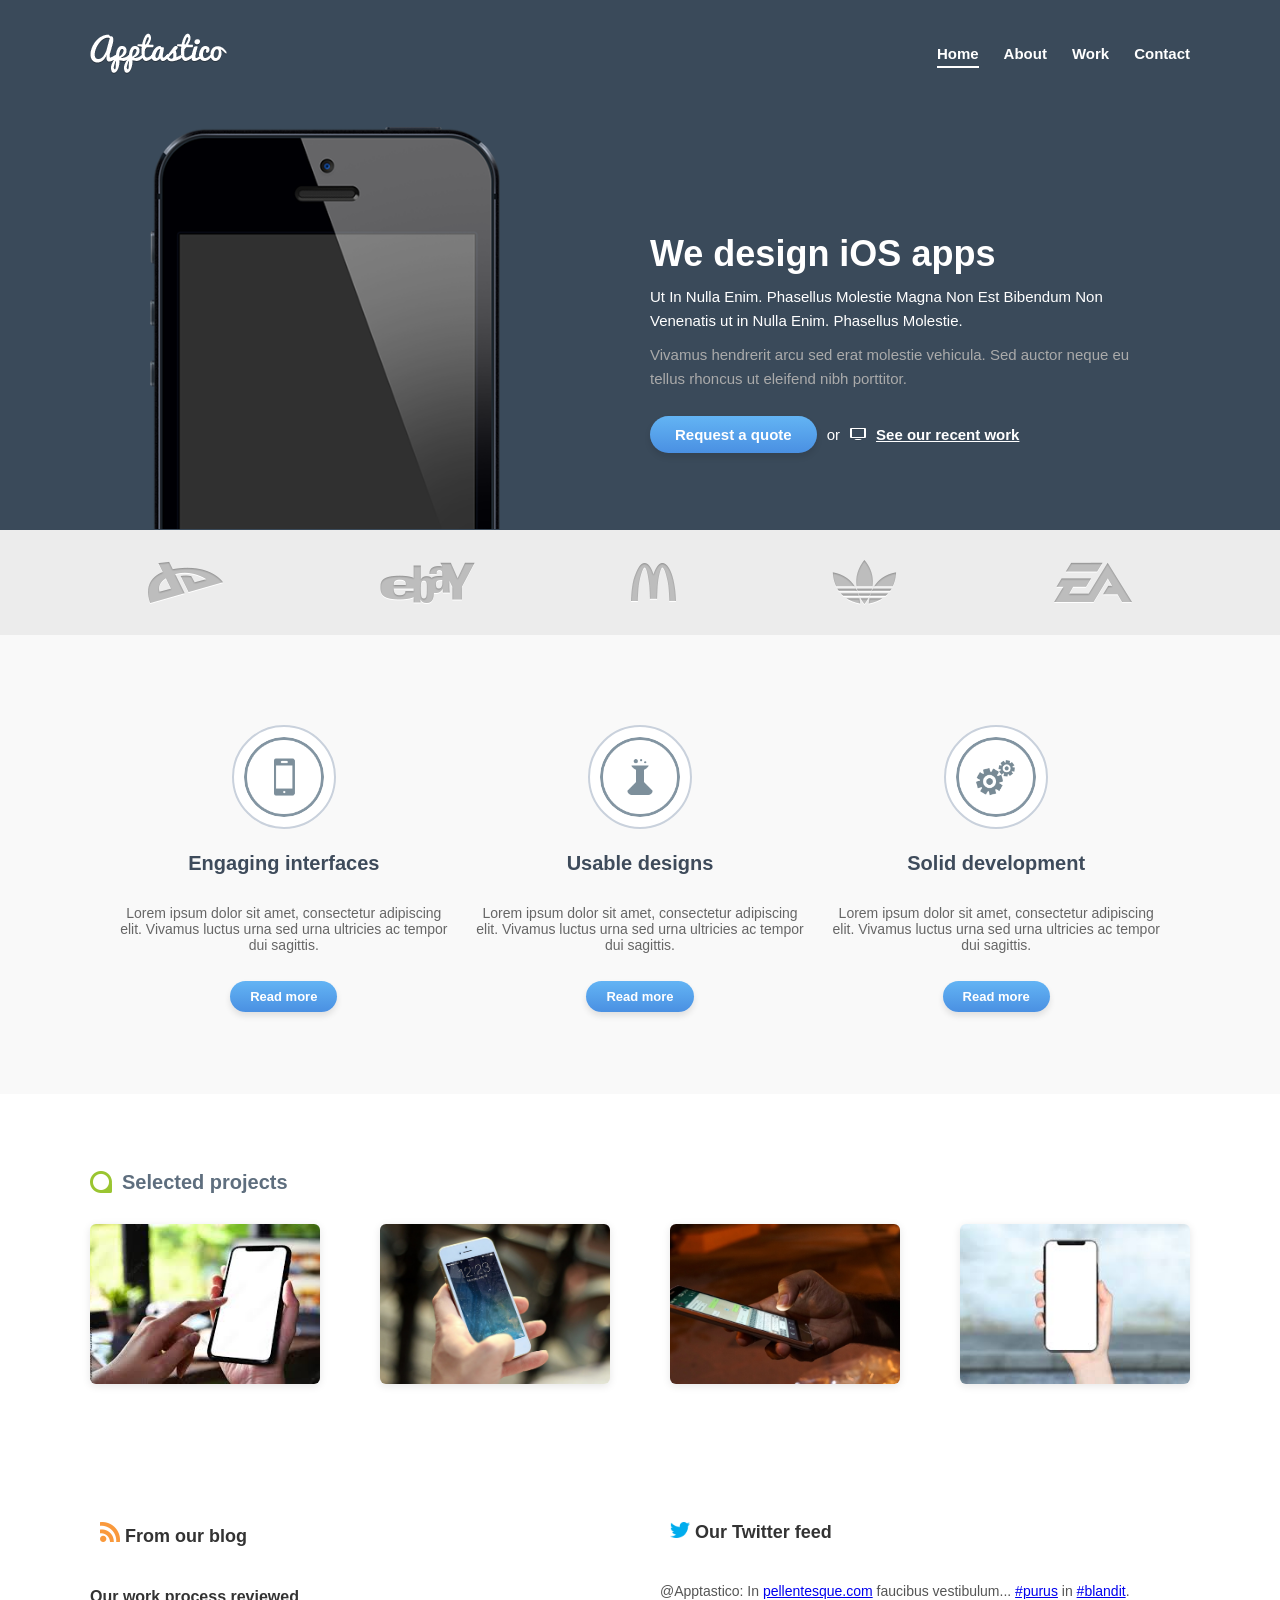
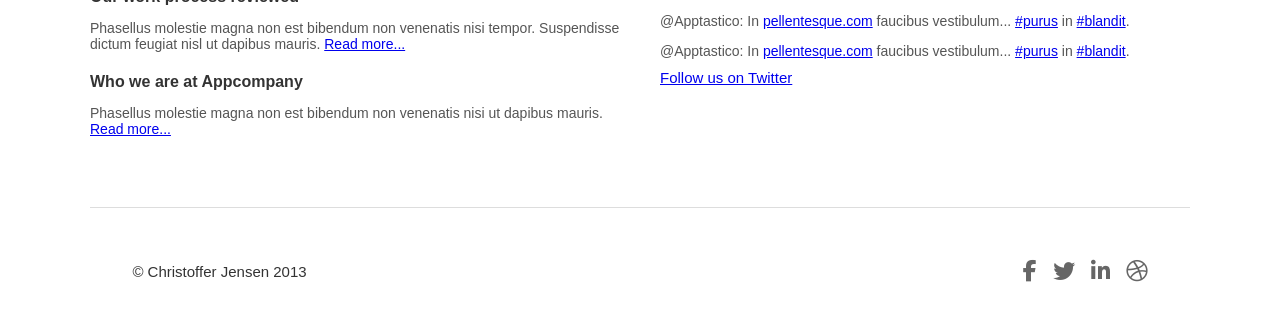
==== app3/index.html @ e4f2565f "se subieron los archivos" ====
<!DOCTYPE html>
<html lang="en">
<head>
  <meta charset="UTF-8" />
  <meta name="viewport" content="width=device-width, initial-scale=1.0" />
  <title>Apptastico</title>
  <link rel="stylesheet" href="https://cdnjs.cloudflare.com/ajax/libs/font-awesome/6.5.0/css/all.min.css">

  <link rel="stylesheet" href="style.css" />
</head>
<body>
  <header class="header">
    <div class="container nav-container">
      <img src="images/logo.png" alt="Logo" />
      <nav>
        <ul class="nav-links">
          <li><a class="active" href="#">Home</a></li>
          <li><a href="#">About</a></li>
          <li><a href="#">Work</a></li>
          <li><a href="#">Contact</a></li>
        </ul>
      </nav>
    </div>
    <div class="hero">
      <img src="images/iphone.png" alt="iPhone mockup" class="hero-image" />
      <div class="hero-text">
        <h2>We design iOS apps</h2>
        <p>Ut In Nulla Enim. Phasellus Molestie Magna Non Est Bibendum Non Venenatis ut in Nulla Enim. Phasellus Molestie.</p>
        <p class="light">Vivamus hendrerit arcu sed erat molestie vehicula. Sed auctor neque eu tellus rhoncus ut eleifend nibh porttitor.</p>
        <div class="buttons">
          <a href="#" class="btn">Request a quote</a>
          <span>or</span>
          <img src="images/shape01.png" alt="shape01">
          <a href="#">See our recent work</a>
        </div>
      </div>
    </div>
  </header>

  <section class="clients">
    <div class="container logos">
      <img src="images/dummy01.png" alt="Logo" />
      <img src="images/dummy02.png" alt="Logo" />
      <img src="images/dummy03.png" alt="Logo" />
      <img src="images/dummy04.png" alt="Logo" />
      <img src="images/dummy05.png" alt="Logo" />
    </div>
  </section>

  <section class="features">
    <div class="container">
      <div class="feature">
        <img src="images/img1.png" alt="Engaging interfaces" />
        <h3>Engaging interfaces</h3>
        <p>Lorem ipsum dolor sit amet, consectetur adipiscing elit. Vivamus luctus urna sed urna ultricies ac tempor dui sagittis.</p>
        <a class="btn" href="#">Read more</a>
      </div>
      <div class="feature">
        <img src="images/img2.png" alt="Usable designs" />
        <h3>Usable designs</h3>
        <p>Lorem ipsum dolor sit amet, consectetur adipiscing elit. Vivamus luctus urna sed urna ultricies ac tempor dui sagittis.</p>
        <a class="btn" href="#">Read more</a>
      </div>
      <div class="feature">
        <img src="images/img3.png" alt="Solid development" />
        <h3>Solid development</h3>
        <p>Lorem ipsum dolor sit amet, consectetur adipiscing elit. Vivamus luctus urna sed urna ultricies ac tempor dui sagittis.</p>
        <a class="btn" href="#">Read more</a>
      </div>
    </div>
  </section>

  <section class="projects">
    <div class="container">
     <h2>
  <img src="images/shape02.png" alt="Icon"> Selected projects
</h2>
      <div class="project-list">
        <img src="images/1.jpg" alt="Project 1" />
        <img src="images/2.jpg" alt="Project 2" />
        <img src="images/3.jpg" alt="Project 3" />
        <img src="images/4.jpg" alt="Project 4" />
      </div>
    </div>
  </section>

  <section class="blog-twitter">
    <div class="container">
      <div class="blog">
        <div class="section-title">
        <h3> <img src="images/shape03.png" alt="shape03"/> From our blog </h3>
        </div>
        <article>
          <h4>Our work process reviewed</h4>
          <p>Phasellus molestie magna non est bibendum non venenatis nisi tempor. Suspendisse dictum feugiat nisl ut dapibus mauris. <a href="#">Read more...</a></p>
        </article>
        <article>
          <h4>Who we are at Appcompany</h4>
          <p>Phasellus molestie magna non est bibendum non venenatis nisi ut dapibus mauris. <a href="#">Read more...</a></p>
        </article>
      </div>
      <div class="twitter">
        <div class="section-title">
        <h3> <img src="images/shape04.png" alt="shape04"/> Our Twitter feed </h3>
        </div>
        <p>@Apptastico: In <a href="#">pellentesque.com</a> faucibus vestibulum... <a href="#">#purus</a> in <a href="#">#blandit</a>.</p>
        <p>@Apptastico: In <a href="#">pellentesque.com</a> faucibus vestibulum... <a href="#">#purus</a> in <a href="#">#blandit</a>.</p>
        <p>@Apptastico: In <a href="#">pellentesque.com</a> faucibus vestibulum... <a href="#">#purus</a> in <a href="#">#blandit</a>.</p>
        <a href="#">Follow us on Twitter</a>
      </div>
    </div>
  </section>

  <footer>
   <div class="footer-content">
      <p>&copy; Christoffer Jensen 2013</p>
      <div class="social-icons">
        <a href="#"><i class="fab fa-facebook-f"></i></a>
        <a href="#"><i class="fab fa-twitter"></i></a>
        <a href="#"><i class="fab fa-linkedin-in"></i></a>
        <a href="#"><i class="fab fa-dribbble"></i></a>
      </div>
    </div>
  </footer>
</body>
</html>
---- app3/style.css ----
/* styles.css */

body {
  margin: 0;
  font-family: 'Open Sans', sans-serif;
  background-color: #f4f4f4;
  color: #333;
  font-size: 15px;
}

.container {
  max-width: 1100px;
  margin: 0 auto;
  padding: 0 20px;
}

/* Header */
.header {
  background: #3a4a5a url('bg-pattern.png') repeat;
  color: white;
  padding-bottom: 80px;
}

.nav-container {
  display: flex;
  justify-content: space-between;
  align-items: center;
  padding: 30px 0 10px;
}

.nav-links {
  list-style: none;
  display: flex;
  gap: 25px;
}

.nav-links a {
  color: white;
  text-decoration: none;
  font-weight: 600;
  padding-bottom: 4px;
}

.nav-links .active {
  border-bottom: 2px solid #fff;
}

.hero {
  display: flex;
  justify-content: center;
  align-items: center;
  flex-wrap: wrap;
  padding-top: 40px;
  gap: 100px;
  max-height: 323px;
}

.hero-image {
  max-width: 900px;
  width: 350px;
  margin-right: 50px;
}

.hero-text {
  max-width: 480px;
}

.hero-text h2 {
  font-size: 36px;
  font-weight: 700;
  margin-bottom: 10px;
}

.hero-text p {
  margin: 10px 0;
  line-height: 1.6;
}

.hero-text .light {
  color: #aaa;
  font-weight: 400;
}

.buttons {
  display: flex;
  align-items: center;
  margin-top: 25px;
  flex-wrap: wrap;
  gap: 10px;
}

.btn {
  background: linear-gradient(to bottom, #63b4f4 0%, #4a90e2 100%);
  color: white;
  padding: 10px 25px;
  border-radius: 25px;
  text-decoration: none;
  font-weight: 600;
  box-shadow: 0 4px 6px rgba(0,0,0,0.1);
  transition: 0.3s ease-in-out;
}

.buttons a:last-of-type {
  color: white;
  font-weight: 600;
  text-decoration: underline;
}

/* Clients */
.clients {
  background: #ececec;
  padding: 30px 0;
}

.logos {
  display: flex;
  justify-content: space-around;
  align-items: center;
  gap: 40px;
  flex-wrap: wrap;
}

/* Features */
.features {
  background: #f9f9f9;
  padding: 60px 0;
  text-align: center;
}

.feature {
  display: inline-block;
  width: 30%;
  min-width: 280px;
  margin: 30px 1%;
  vertical-align: top;
}

.feature img {
  height: 80px;
  width: 80px;
  border: 2px solid #c9d1dc;
  border-radius: 50%;
  padding: 10px;
  background: white;
}

.feature h3 {
  font-size: 20px;
  margin-top: 20px;
  color: #3e4b5b;
}

.feature p {
  color: #666;
  font-size: 14px;
  padding: 10px 0 20px;
}

.feature .btn {
  font-size: 13px;
  padding: 8px 20px;
  border-radius: 20px;
}

/* Projects */
.projects {
  background: white;
  padding: 60px 0;
}

.projects h2 {
  font-size: 20px;
  font-weight: 600;
  color: #5e6e7e;
  display: flex;
  align-items: center;
  gap: 10px;
  margin-bottom: 30px;
}

.project-list {
  display: flex;
  gap: 20px;
  flex-wrap: wrap;
  justify-content: space-between;
}

.project-list img {
  width: 230px;
  height: 160px;
  object-fit: cover;
  border-radius: 6px;
  box-shadow: 0 2px 8px rgba(0,0,0,0.1);
}

/* Blog & Twitter */
.blog-twitter {
  background: #fff;
  padding: 60px 0;
  display: flex;
  flex-wrap: wrap;
  gap: 40px;
}

.blog, .twitter {
  flex: 1;
  min-width: 300px;
}

.blog h3, .twitter h3 {
  font-size: 18px;
  color: #333;
  margin-bottom: 20px;
}

.blog article h4 {
  font-size: 16px;
  margin-bottom: 5px;
  color: #333;
}

.blog article p, .twitter p {
  font-size: 14px;
  color: #555;
  margin-bottom: 10px;
}

/* Footer */
.footer-content {
  margin: auto;
  background: none;
  padding: 40px 0;
  color: #333;
  width: 1100px;
  justify-content: center;
  border-top: solid 1px #ddd;
}
footer {
  background: white;
  color: #666;
  display: flex;
  justify-content: space-between;
  align-items: center;
}

/* Contenedor de texto e iconos en línea */
footer .footer-content {
  display: flex;
  align-items: center;
  gap: 16px; /* Espacio entre texto e íconos */
}

.social-icons {
  display: flex;
  gap: 16px;
  margin-left: 700px;
}

.social-icons a {
  color: #666;
  font-size: 22px;
  transition: color 0.2s ease-in-out;
  text-decoration: none;
}

.social-icons a:hover {
  color: #111;
}




/* Responsive */
@media (max-width: 768px) {
  .hero {
    flex-direction: column;
    text-align: center;
  }

  .project-list {
    justify-content: center;
  }

  .blog-twitter {
    flex-direction: column;
  }

  .feature {
    width: 80%;
    margin: 30px auto;
  }
}

.section-title {
  display: flex;
  justify-content: space-between; /* texto a la izquierda, imagen a la derecha */
  align-items: center;
  font-size: 18px;
  color: #333;
  margin-bottom: 20px;
}

.section-title img {
  width: 20px;
  height: auto;
  margin-left: 10px;
}

.blog-twitter .container {
  display: flex;
  justify-content: space-between;
  align-items: flex-start;
  gap: 40px;
  flex-wrap: wrap; /* permite que se acomoden en móviles */
}

.blog, .twitter {
width: 48%;
}
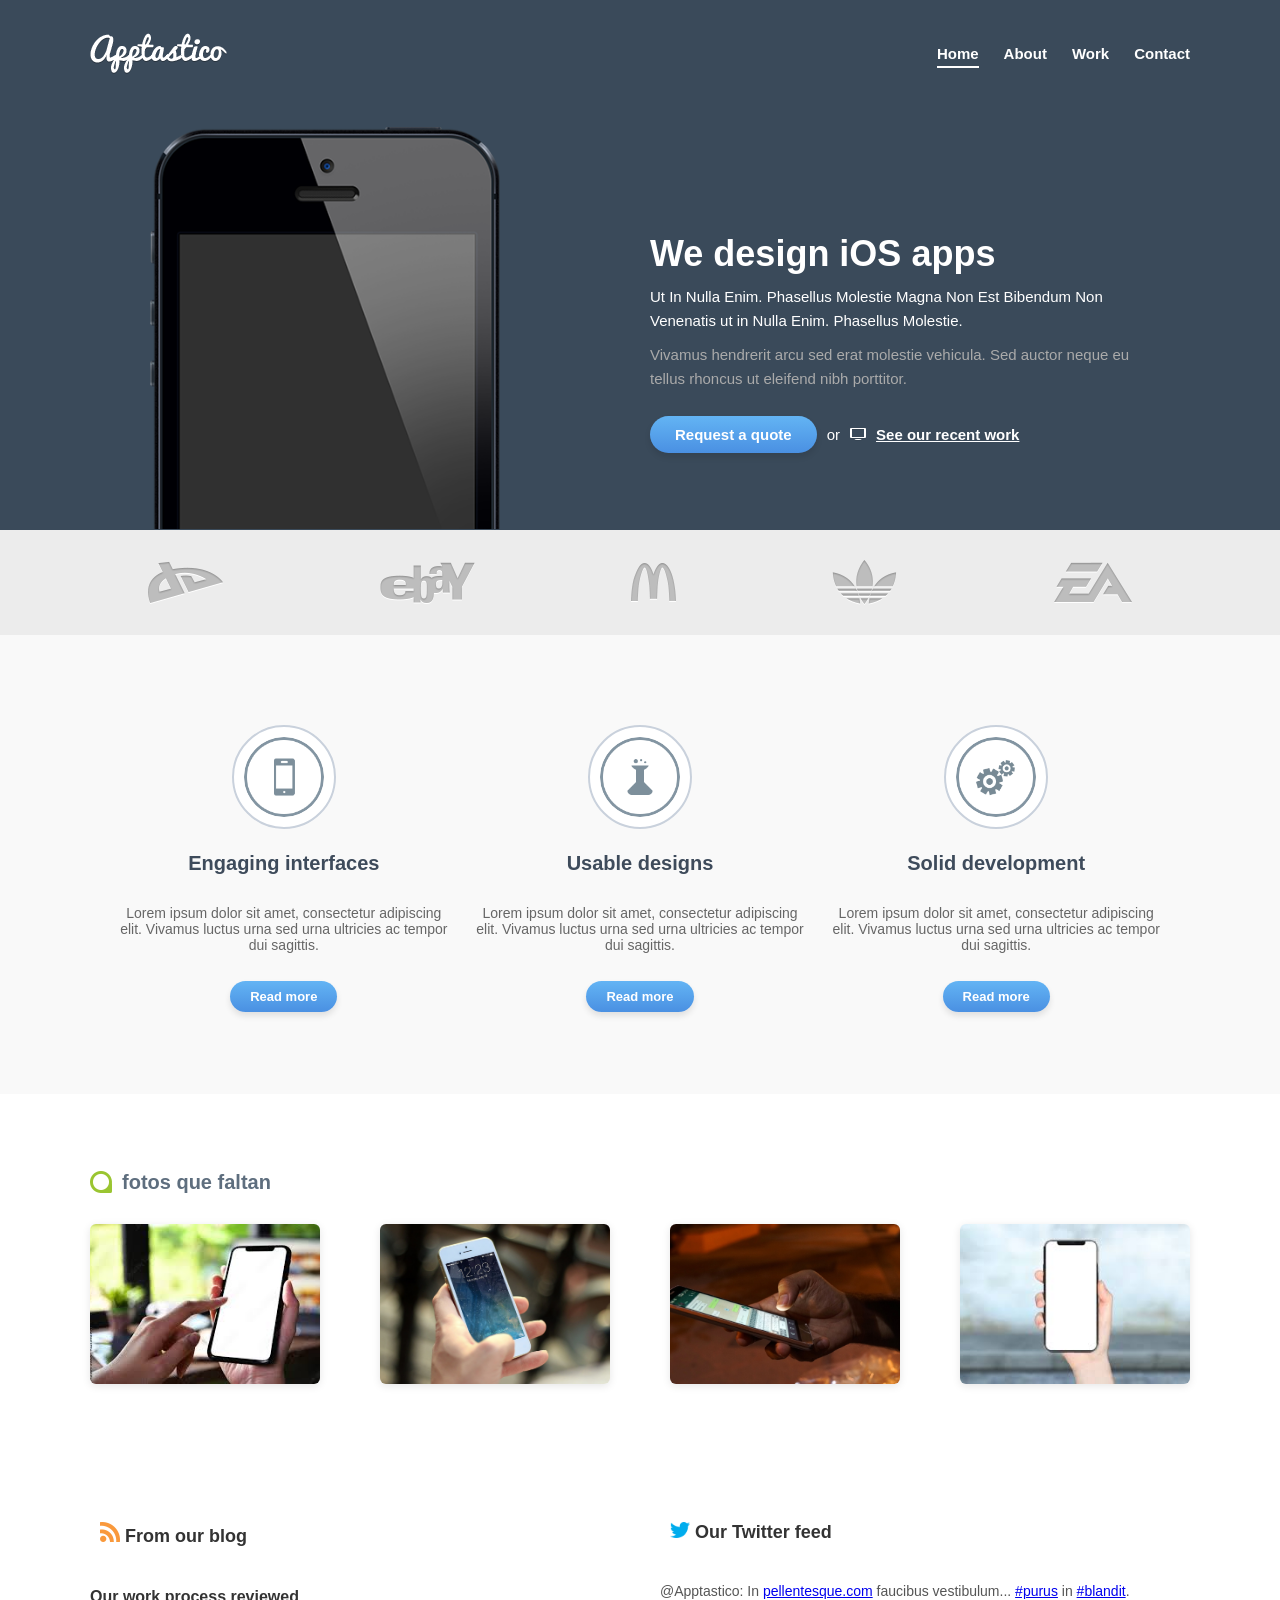
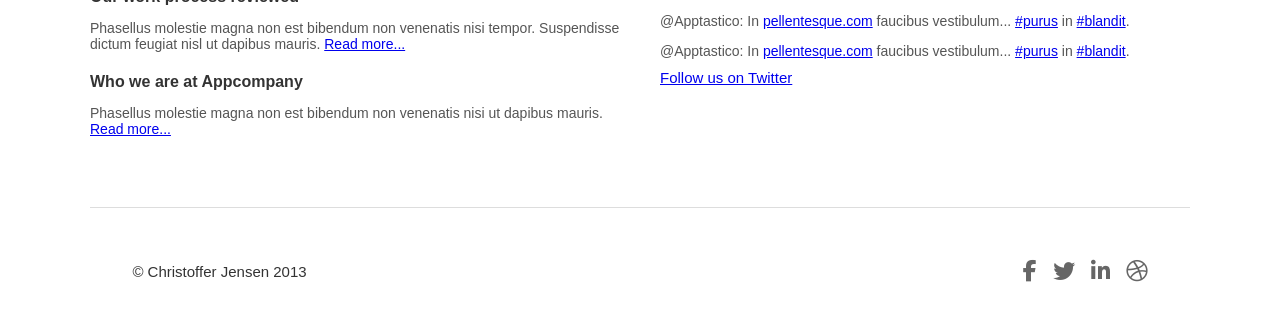
==== commit daf46dd5: "se subieron los archivos" ====
--- a/app3/index.html
+++ b/app3/index.html
@@ -73,7 +73,7 @@
   <section class="projects">
     <div class="container">
      <h2>
-  <img src="images/shape02.png" alt="Icon"> Selected projects
+  <img src="images/shape02.png" alt="Icon"> fotos que faltan
 </h2>
       <div class="project-list">
         <img src="images/1.jpg" alt="Project 1" />
